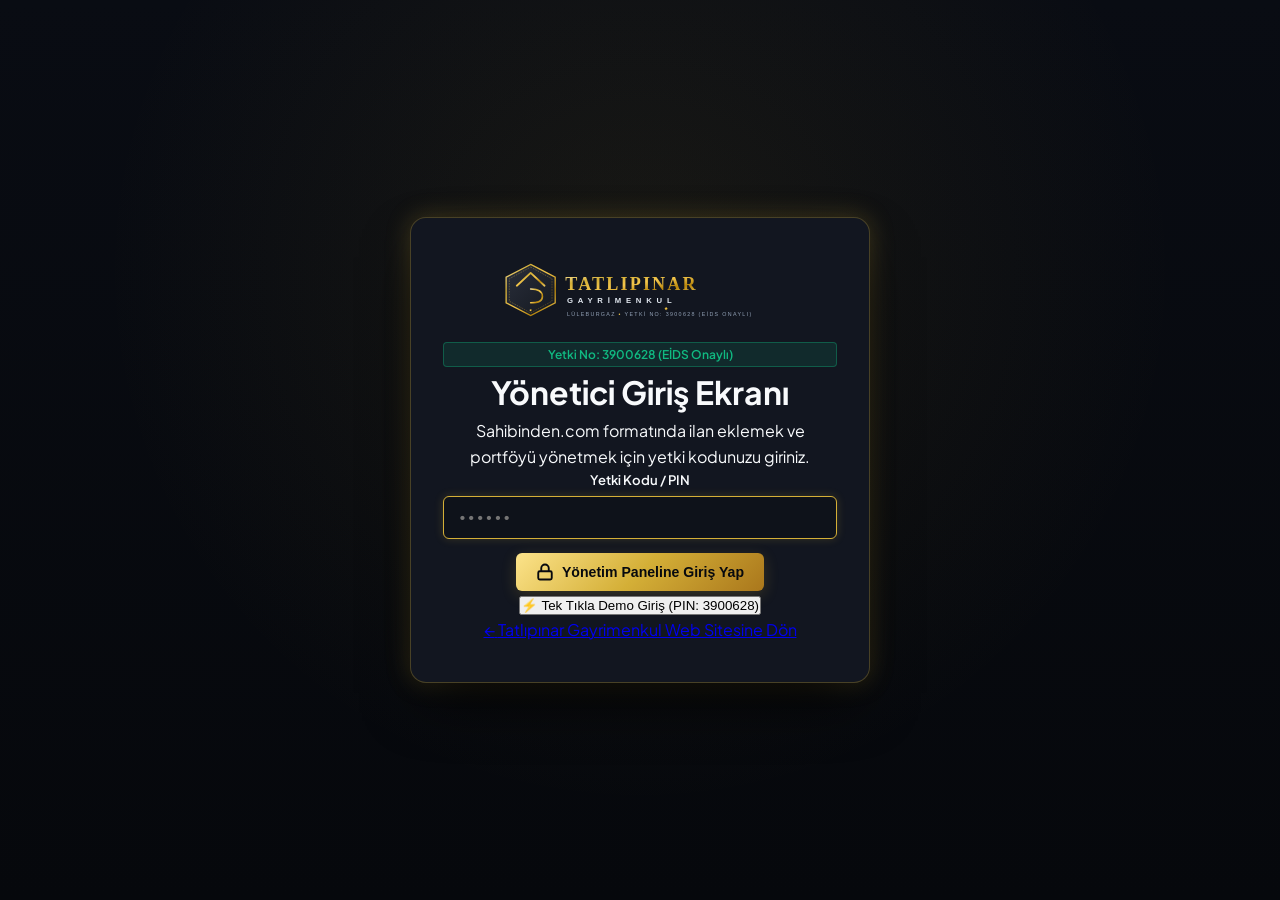
==== admin/index.html @ cd5a3cbf "feat(admin): add dedicated /admin login portal, standalone dashboard, and vercel routing" ====
<!DOCTYPE html>
<html lang="tr">
<head>
  <meta charset="UTF-8">
  <meta name="viewport" content="width=device-width, initial-scale=1.0">
  <title>Yönetici Paneli — Tatlıpınar Gayrimenkul (Yetki No: 3900628)</title>
  
  <meta name="robots" content="noindex, nofollow">
  <meta name="theme-color" content="#06080c">

  <!-- Base URL: /admin rotasındaki tüm bağıl bağlantıların kökten yüklenmesini sağlar -->
  <base href="/">

  <!-- Favicon -->
  <link rel="icon" type="image/svg+xml" href="images/logo.svg">

  <!-- CSS -->
  <link rel="stylesheet" href="css/style.css">

  <style>
    /* Admin Sayfası Özel Stilleri */
    body {
      background-color: var(--bg-deep);
      min-height: 100vh;
    }

    .admin-standalone-login {
      min-height: 100vh;
      display: flex;
      align-items: center;
      justify-content: center;
      padding: 20px;
      background: 
        radial-gradient(circle at 50% 30%, rgba(212, 175, 55, 0.08) 0%, transparent 60%),
        linear-gradient(180deg, #090c13 0%, #06080c 100%);
    }

    .login-portal-card {
      width: 100%;
      max-width: 460px;
      background: var(--bg-card);
      border: 1px solid var(--gold-border);
      border-radius: var(--radius-lg);
      padding: 40px 32px;
      box-shadow: 0 25px 60px -15px rgba(0, 0, 0, 0.95), var(--gold-glow);
      text-align: center;
    }

    .login-logo {
      height: 64px;
      width: auto;
      margin: 0 auto 20px;
      display: block;
    }

    .admin-standalone-dashboard {
      display: none;
      min-height: 100vh;
      flex-direction: column;
    }

    .admin-standalone-dashboard.active {
      display: flex;
    }

    .admin-top-nav {
      background: #090c13;
      border-bottom: 1px solid var(--border-gold-subtle);
      padding: 14px 28px;
      display: flex;
      justify-content: space-between;
      align-items: center;
      position: sticky;
      top: 0;
      z-index: 50;
    }

    .admin-brand {
      display: flex;
      align-items: center;
      gap: 14px;
      text-decoration: none;
    }

    .admin-brand img {
      height: 44px;
    }

    .admin-main-wrap {
      flex-grow: 1;
      padding: 30px 24px 60px;
      max-width: 1380px;
      width: 100%;
      margin: 0 auto;
    }

    .dashboard-panel-card {
      background: var(--bg-card);
      border: 1px solid var(--border-dark);
      border-radius: var(--radius-lg);
      overflow: hidden;
      box-shadow: var(--shadow-card);
    }
  </style>
</head>
<body>

  <!-- ========================================================================
       1. STANDALONE GİRİŞ EKRANI (/admin)
       ======================================================================== -->
  <div class="admin-standalone-login" id="standaloneLoginView">
    <div class="login-portal-card">
      <img src="images/logo.svg" alt="Tatlıpınar Gayrimenkul" class="login-logo">
      
      <div class="eids-top-badge inline-block mb-3">
        Yetki No: 3900628 (EİDS Onaylı)
      </div>

      <h1 class="text-xl font-bold text-white mb-1">Yönetici Giriş Ekranı</h1>
      <p class="text-xs text-slate-400 mb-6">Sahibinden.com formatında ilan eklemek ve portföyü yönetmek için yetki kodunuzu giriniz.</p>

      <form id="standaloneLoginForm" onsubmit="event.preventDefault(); handleAdminLogin();">
        <div class="form-group mb-4">
          <label class="form-label text-left text-xs uppercase tracking-wider text-amber-400" for="adminPinField">Yetki Kodu / PIN</label>
          <input type="password" id="adminPinField" class="form-control text-center text-lg font-mono tracking-widest" placeholder="••••••" autocomplete="current-password" required autofocus>
          <div id="standaloneAuthError" style="color: #ef4444; font-size: 0.8rem; margin-top: 8px;"></div>
        </div>

        <button type="submit" class="btn-gold w-full justify-center py-3 text-sm mb-3">
          <svg width="18" height="18" viewBox="0 0 24 24" fill="none" stroke="currentColor" stroke-width="2.5"><rect width="18" height="11" x="3" y="11" rx="2" ry="2"/><path d="M7 11V7a5 5 0 0 1 10 0v4"/></svg>
          <span>Yönetim Paneline Giriş Yap</span>
        </button>

        <button type="button" class="text-xs text-amber-400 hover:underline block mx-auto mb-5" onclick="quickDemoLogin()">
          ⚡ Tek Tıkla Demo Giriş (PIN: 3900628)
        </button>
      </form>

      <div class="pt-4 border-t border-slate-800">
        <a href="/" class="text-xs text-slate-400 hover:text-white transition flex items-center justify-center gap-1.5">
          <span>←</span>
          <span>Tatlıpınar Gayrimenkul Web Sitesine Dön</span>
        </a>
      </div>
    </div>
  </div>

  <!-- ========================================================================
       2. STANDALONE YÖNETİM DASHBOARD'U
       ======================================================================== -->
  <div class="admin-standalone-dashboard" id="standaloneDashboardView">
    <!-- Üst Bar -->
    <header class="admin-top-nav">
      <div class="admin-brand">
        <img src="images/logo.svg" alt="Tatlıpınar Gayrimenkul">
        <div>
          <div class="text-base font-extrabold text-white">Tatlıpınar Gayrimenkul — Yönetici Paneli</div>
          <div class="text-xs text-amber-400">Sahibinden.com Formatı Portföy Yönetim Sistemi • Lüleburgaz</div>
        </div>
      </div>

      <div class="flex items-center gap-3">
        <button type="button" class="btn-gold" onclick="AdminPanel.openFormModal()">
          <svg width="16" height="16" viewBox="0 0 24 24" fill="none" stroke="currentColor" stroke-width="2.5"><line x1="12" y1="5" x2="12" y2="19"/><line x1="5" y1="12" x2="19" y2="12"/></svg>
          <span>+ Yeni İlan Ekle</span>
        </button>

        <a href="/" target="_blank" class="btn-gold-outline text-xs" title="Web Sitesini Yeni Sekmede Aç">
          <svg width="14" height="14" viewBox="0 0 24 24" fill="none" stroke="currentColor" stroke-width="2"><path d="M18 13v6a2 2 0 0 1-2 2H5a2 2 0 0 1-2-2V8a2 2 0 0 1 2-2h6"/><polyline points="15 3 21 3 21 9"/><line x1="10" y1="14" x2="21" y2="3"/></svg>
          <span>Siteyi Görüntüle</span>
        </a>

        <button type="button" class="btn-table-action btn-delete ml-2" onclick="handleAdminLogout()" title="Oturumu Kapat">
          <svg width="16" height="16" viewBox="0 0 24 24" fill="none" stroke="currentColor" stroke-width="2"><path d="M9 21H5a2 2 0 0 1-2-2V5a2 2 0 0 1 2-2h4"/><polyline points="16 17 21 12 16 7"/><line x1="21" y1="12" x2="9" y2="12"/></svg>
        </button>
      </div>
    </header>

    <!-- Ana Gövde -->
    <main class="admin-main-wrap">
      <div class="dashboard-panel-card">
        <!-- İstatistik Şeridi -->
        <div class="admin-stats-strip">
          <div class="admin-stat-card">
            <span class="admin-stat-num" id="statTotalListings">0</span>
            <span class="admin-stat-text">Toplam İlan</span>
          </div>
          <div class="admin-stat-card">
            <span class="admin-stat-num" id="statForSale">0</span>
            <span class="admin-stat-text">Satılık Portföy</span>
          </div>
          <div class="admin-stat-card">
            <span class="admin-stat-num" id="statForRent">0</span>
            <span class="admin-stat-text">Kiralık Portföy</span>
          </div>
          <div class="admin-stat-card">
            <span class="admin-stat-num" id="statFeatured">0</span>
            <span class="admin-stat-text">Vitrindeki İlanlar</span>
          </div>
        </div>

        <!-- Filtre ve Arama Araç Çubuğu -->
        <div class="admin-toolbar">
          <div class="admin-search-wrap">
            <input type="text" id="adminSearchInput" class="form-control" placeholder="İlan başlığı, ilan no (#1340...) veya mahalle ara...">
            <select id="adminCatFilter" class="form-control" style="max-width: 170px;">
              <option value="all">Tüm Kategoriler</option>
              <option value="konut">Konut / Daire</option>
              <option value="villa">Villa / Müstakil</option>
              <option value="arsa">İmarlı Arsa</option>
              <option value="tarla">Tarla & Arazi</option>
              <option value="ticari">Ticari / İş Yeri</option>
            </select>
            <select id="adminTypeFilter" class="form-control" style="max-width: 140px;">
              <option value="all">Tüm İşlemler</option>
              <option value="satilik">Satılık</option>
              <option value="kiralik">Kiralık</option>
            </select>
          </div>

          <div class="admin-actions-wrap">
            <button type="button" class="btn-gold-outline text-xs" onclick="AdminPanel.exportJSON()" title="Portföyü İndir">
              Yedekle (JSON)
            </button>
            <button type="button" class="btn-gold-outline text-xs" onclick="AdminPanel.importJSON()" title="Yedek Yükle">
              İçe Aktar
            </button>
            <input type="file" id="adminImportFileInput" accept=".json" style="display: none;" onchange="AdminPanel.handleFileImport(event)">
            <button type="button" class="btn-gold-outline text-xs text-rose-400 border-rose-900" onclick="AdminPanel.resetToDefaults()" title="Varsayılan Portföye Dön">
              Sıfırla
            </button>
            <button type="button" class="btn-gold" onclick="AdminPanel.openFormModal()">
              + Yeni İlan
            </button>
          </div>
        </div>

        <!-- İlan Tablosu -->
        <div class="admin-table-wrap">
          <table class="admin-table">
            <thead>
              <tr>
                <th style="width: 60px;">Fotoğraf</th>
                <th style="width: 130px;">İlan No / Tarih</th>
                <th>İlan Başlığı & Konum</th>
                <th style="width: 160px;">Kategori / İşlem</th>
                <th style="width: 140px;">Fiyat / m²</th>
                <th style="width: 110px;">Vitrin</th>
                <th style="width: 90px;">Durum</th>
                <th style="width: 110px; text-align: center;">İşlemler</th>
              </tr>
            </thead>
            <tbody id="adminListingTableBody">
              <!-- JS renderListingTable() burayı doldurur -->
            </tbody>
          </table>
        </div>
      </div>
    </main>
  </div>

  <!-- ========================================================================
       3. SAHİBİNDEN.COM FORMATI İLAN EKLEME & DÜZENLEME FORMU MODALI
       ======================================================================== -->
  <div class="modal-backdrop" id="adminFormModal">
    <div class="modal-window" style="max-width: 1040px;">
      <div class="admin-header-bar">
        <h3 id="adminFormTitle" style="font-size: 1.15rem; font-weight: 800; color: #fff;">
          Yeni İlan Ekle (Sahibinden.com Formatı)
        </h3>
        <button type="button" class="modal-close-btn" style="position: static;" onclick="AdminPanel.closeFormModal()">×</button>
      </div>

      <div style="padding: 24px 28px; max-height: calc(90vh - 80px); overflow-y: auto;">
        <form id="sahibindenListingForm" onsubmit="AdminPanel.saveListing(event)">
          
          <!-- BÖLÜM 1: TEMEL BİLGİLER & İŞLEM -->
          <div class="form-step-section">
            <h4 class="form-step-title">
              <span class="text-amber-400">1.</span> Temel Bilgiler ve İşlem Türü
            </h4>
            <div class="grid grid-cols-1 md:grid-cols-3 gap-4">
              <div class="form-group md:col-span-2">
                <label class="form-label">İlan Başlığı (Sahibinden Tarzı Çekici Başlık) *</label>
                <input type="text" id="formTitle" class="form-control" placeholder="Örn: Lüleburgaz Kurtuluş Mahallesi'nde Lüks 3+1 Sıfır Daire" required>
              </div>

              <div class="form-group">
                <label class="form-label">İlan Numarası (Otomatik / Manuel)</label>
                <input type="text" id="formListingId" class="form-control font-mono text-amber-400" required>
              </div>

              <div class="form-group">
                <label class="form-label">Kategori</label>
                <select id="formCategory" class="form-control">
                  <option value="konut">Konut / Daire</option>
                  <option value="villa">Villa / Müstakil Ev</option>
                  <option value="arsa">İmarlı Arsa</option>
                  <option value="tarla">Tarla & Arazi</option>
                  <option value="ticari">Ticari / İş Yeri / Dükkan</option>
                </select>
              </div>

              <div class="form-group">
                <label class="form-label">İşlem Türü</label>
                <select id="formType" class="form-control">
                  <option value="satilik">Satılık</option>
                  <option value="kiralik">Kiralık</option>
                </select>
              </div>

              <div class="form-group">
                <label class="form-label">Fiyat ve Para Birimi *</label>
                <div style="display: flex; gap: 8px;">
                  <input type="number" id="formPrice" class="form-control font-mono font-bold" placeholder="Örn: 4790000" required>
                  <select id="formCurrency" class="form-control" style="max-width: 80px;">
                    <option value="₺">₺</option>
                    <option value="$">$</option>
                    <option value="€">€</option>
                  </select>
                </div>
              </div>

              <div class="form-group">
                <label class="form-label">Yayın Durumu</label>
                <select id="formStatus" class="form-control">
                  <option value="active">Aktif (Yayında)</option>
                  <option value="passive">Pasif (Taslak / Askıda)</option>
                </select>
              </div>

              <div class="form-group flex items-center gap-4 mt-6">
                <label class="custom-checkbox-label">
                  <input type="checkbox" id="formFeatured">
                  <span class="font-bold text-amber-400">★ Vitrin İlanı Olarak İşaretle</span>
                </label>
              </div>

              <div class="form-group flex items-center gap-4 mt-6">
                <label class="custom-checkbox-label">
                  <input type="checkbox" id="formEidsApproved" checked>
                  <span class="text-emerald-400 font-bold">✓ EİDS Onaylı (Yetki No: 3900628)</span>
                </label>
              </div>
            </div>
          </div>

          <!-- BÖLÜM 2: KONUM VE ADRES -->
          <div class="form-step-section">
            <h4 class="form-step-title">
              <span class="text-amber-400">2.</span> Konum Bilgileri
            </h4>
            <div class="grid grid-cols-1 md:grid-cols-3 gap-4">
              <div class="form-group">
                <label class="form-label">İl</label>
                <input type="text" id="formCity" class="form-control" value="Kırklareli" required>
              </div>

              <div class="form-group">
                <label class="form-label">İlçe</label>
                <input type="text" id="formDistrict" class="form-control" value="Lüleburgaz" required>
              </div>

              <div class="form-group">
                <label class="form-label">Mahalle / Köy</label>
                <input type="text" id="formNeighborhood" class="form-control" placeholder="Örn: Kurtuluş Mah." required>
              </div>

              <div class="form-group md:col-span-3">
                <label class="form-label">Açık Adres / Tarif (Opsiyonel)</label>
                <input type="text" id="formAddress" class="form-control" placeholder="Örn: İstiklal Caddesi Otogar Karşısı No: 13">
              </div>
            </div>
          </div>

          <!-- BÖLÜM 3: SAHİBİNDEN TEKNİK SPESİFİKASYONLARI -->
          <div class="form-step-section">
            <h4 class="form-step-title">
              <span class="text-amber-400">3.</span> Sahibinden Emlak Detayları
            </h4>
            <div class="grid grid-cols-2 md:grid-cols-4 gap-4">
              <div class="form-group">
                <label class="form-label">m² (Brüt) *</label>
                <input type="number" id="formGrossM2" class="form-control" placeholder="Örn: 125" required>
              </div>

              <div class="form-group">
                <label class="form-label">m² (Net)</label>
                <input type="number" id="formNetM2" class="form-control" placeholder="Örn: 115">
              </div>

              <div class="form-group">
                <label class="form-label">Oda Sayısı</label>
                <select id="formRoomCount" class="form-control">
                  <option value="1+1">1+1</option>
                  <option value="2+1">2+1</option>
                  <option value="3+1" selected>3+1</option>
                  <option value="4+1">4+1</option>
                  <option value="4+2">4+2 Dubleks</option>
                  <option value="5+1">5+1</option>
                  <option value="1+0">Stüdyo (1+0)</option>
                  <option value="Arsa / Parsel">Arsa / Parsel</option>
                  <option value="Tarla / Arazi">Tarla / Arazi</option>
                  <option value="Dükkan / Mağaza">Dükkan / Mağaza</option>
                </select>
              </div>

              <div class="form-group">
                <label class="form-label">Bina Yaşı</label>
                <select id="formBuildingAge" class="form-control">
                  <option value="0 (Sıfır Bina)">0 (Sıfır Bina)</option>
                  <option value="1 Yaşında">1 Yaşında</option>
                  <option value="2 Yaşında">2 Yaşında</option>
                  <option value="3 Yaşında">3 Yaşında</option>
                  <option value="4 Yaşında">4 Yaşında</option>
                  <option value="5-10 Yaşında">5-10 Yaşında</option>
                  <option value="11-15 Yaşında">11-15 Yaşında</option>
                  <option value="16-20 Yaşında">16-20 Yaşında</option>
                  <option value="21+ Yaşında">21+ Yaşında</option>
                  <option value="—">—</option>
                </select>
              </div>

              <div class="form-group">
                <label class="form-label">Bulunduğu Kat</label>
                <input type="text" id="formFloor" class="form-control" placeholder="Örn: 4. Kat, Bahçe Katı, Villa">
              </div>

              <div class="form-group">
                <label class="form-label">Kat Sayısı</label>
                <input type="text" id="formTotalFloors" class="form-control" placeholder="Örn: 7">
              </div>

              <div class="form-group">
                <label class="form-label">Isıtma Tipi</label>
                <select id="formHeating" class="form-control">
                  <option value="Kombi (Doğalgaz)">Kombi (Doğalgaz)</option>
                  <option value="Yerden Isıtma">Yerden Isıtma</option>
                  <option value="Merkezi Sistem">Merkezi Sistem</option>
                  <option value="Klima">Klima</option>
                  <option value="Şömine">Şömine</option>
                  <option value="Yok">Yok</option>
                </select>
              </div>

              <div class="form-group">
                <label class="form-label">Banyo Sayısı</label>
                <input type="number" id="formBathrooms" class="form-control" value="1" min="0">
              </div>

              <div class="form-group">
                <label class="form-label">Balkon</label>
                <select id="formBalcony" class="form-control">
                  <option value="Var">Var</option>
                  <option value="Var (Cam Balkon)">Var (Cam Balkon)</option>
                  <option value="2 Balkon">2 Balkon</option>
                  <option value="Teras / Veranda">Teras / Veranda</option>
                  <option value="Yok">Yok</option>
                </select>
              </div>

              <div class="form-group">
                <label class="form-label">Asansör</label>
                <select id="formElevator" class="form-control">
                  <option value="Var">Var</option>
                  <option value="Var (Çift Asansör)">Var (Çift Asansör)</option>
                  <option value="Yok">Yok</option>
                </select>
              </div>

              <div class="form-group">
                <label class="form-label">Otopark</label>
                <select id="formParking" class="form-control">
                  <option value="Açık Otopark">Açık Otopark</option>
                  <option value="Kapalı Otopark">Kapalı Otopark</option>
                  <option value="Açık ve Kapalı Otopark">Açık ve Kapalı Otopark</option>
                  <option value="Özel Garaj">Özel Garaj</option>
                  <option value="Yok">Yok</option>
                </select>
              </div>

              <div class="form-group">
                <label class="form-label">Eşyalı mı?</label>
                <select id="formFurnished" class="form-control">
                  <option value="Hayır">Hayır</option>
                  <option value="Evet">Evet</option>
                  <option value="Kısmi Eşyalı">Kısmi Eşyalı</option>
                </select>
              </div>

              <div class="form-group">
                <label class="form-label">Tapu Durumu</label>
                <select id="formDeedStatus" class="form-control">
                  <option value="Kat Mülkiyetli">Kat Mülkiyetli</option>
                  <option value="Kat İrtifaklı">Kat İrtifaklı</option>
                  <option value="Müstakil Parsel">Müstakil Parsel</option>
                  <option value="Hisseli Tapu">Hisseli Tapu</option>
                  <option value="Arsa Tapulu">Arsa Tapulu</option>
                </select>
              </div>

              <div class="form-group flex items-center pt-6">
                <label class="custom-checkbox-label">
                  <input type="checkbox" id="formCreditEligible" checked>
                  <span>Krediye Uygun</span>
                </label>
              </div>
            </div>
          </div>

          <!-- BÖLÜM 4: DONANIM VE ÖZELLİK CHECKBOXLARI -->
          <div class="form-step-section">
            <h4 class="form-step-title">
              <span class="text-amber-400">4.</span> İç, Dış ve Muhit Özellikleri
            </h4>

            <div class="mb-4">
              <label class="form-label text-xs uppercase text-amber-400 tracking-wider mb-2 block">İç Özellikler</label>
              <div class="checkbox-group-grid" id="interiorFeaturesGroup">
                <label class="custom-checkbox-label"><input type="checkbox" value="Ankastre Fırın & Ocak"> Ankastre Fırın & Ocak</label>
                <label class="custom-checkbox-label"><input type="checkbox" value="Ebeveyn Banyosu"> Ebeveyn Banyosu</label>
                <label class="custom-checkbox-label"><input type="checkbox" value="Giyinme Odası"> Giyinme Odası</label>
                <label class="custom-checkbox-label"><input type="checkbox" value="Görüntülü Diyafon"> Görüntülü Diyafon</label>
                <label class="custom-checkbox-label"><input type="checkbox" value="Çelik Kapı"> Çelik Kapı</label>
                <label class="custom-checkbox-label"><input type="checkbox" value="Fiber İnternet Altyapısı"> Fiber İnternet</label>
                <label class="custom-checkbox-label"><input type="checkbox" value="Hilton Banyo & Duşakabin"> Duşakabin & Hilton</label>
                <label class="custom-checkbox-label"><input type="checkbox" value="Spot & LED Aydınlatma"> Spot / LED Aydınlatma</label>
                <label class="custom-checkbox-label"><input type="checkbox" value="Klima Altyapısı"> Klima Altyapısı</label>
                <label class="custom-checkbox-label"><input type="checkbox" value="Laminant Parke"> Laminant Parke</label>
                <label class="custom-checkbox-label"><input type="checkbox" value="Şömine"> Şömine</label>
                <label class="custom-checkbox-label"><input type="checkbox" value="Akıllı Ev Sistemi"> Akıllı Ev Sistemi</label>
              </div>
            </div>

            <div class="mb-4">
              <label class="form-label text-xs uppercase text-amber-400 tracking-wider mb-2 block">Dış / Bina Özellikleri</label>
              <div class="checkbox-group-grid" id="exteriorFeaturesGroup">
                <label class="custom-checkbox-label"><input type="checkbox" value="Asansör"> Asansör</label>
                <label class="custom-checkbox-label"><input type="checkbox" value="Kapalı Otopark"> Kapalı Otopark</label>
                <label class="custom-checkbox-label"><input type="checkbox" value="Açık Otopark"> Açık Otopark</label>
                <label class="custom-checkbox-label"><input type="checkbox" value="Isı Yalıtımı (Mantolama)"> Isı Yalıtımı</label>
                <label class="custom-checkbox-label"><input type="checkbox" value="Güvenlik Kamerası (7/24)"> 7/24 Güvenlik Kamerası</label>
                <label class="custom-checkbox-label"><input type="checkbox" value="Su Deposu & Hidrofor"> Su Deposu / Hidrofor</label>
                <label class="custom-checkbox-label"><input type="checkbox" value="Çocuk Oyun Parkı"> Çocuk Oyun Parkı</label>
                <label class="custom-checkbox-label"><input type="checkbox" value="Peyzajlı Müstakil Bahçe"> Peyzajlı Bahçe</label>
                <label class="custom-checkbox-label"><input type="checkbox" value="Asfalt Yol Cepheli"> Asfalt Yol Cepheli</label>
                <label class="custom-checkbox-label"><input type="checkbox" value="Elektrik & Su Hattı Hazır"> Elektrik & Su Hazır</label>
              </div>
            </div>

            <div>
              <label class="form-label text-xs uppercase text-amber-400 tracking-wider mb-2 block">Konum / Muhit</label>
              <div class="checkbox-group-grid" id="locationFeaturesGroup">
                <label class="custom-checkbox-label"><input type="checkbox" value="Çarşı Merkezine Yakın"> Çarşı Merkezine Yakın</label>
                <label class="custom-checkbox-label"><input type="checkbox" value="Otogar Mevkii"> Otogar Mevkii</label>
                <label class="custom-checkbox-label"><input type="checkbox" value="Toplu Taşıma Duraklarına Yakın"> Toplu Ulaşıma Yakın</label>
                <label class="custom-checkbox-label"><input type="checkbox" value="Market ve Okul Yakını"> Market ve Okul Yakını</label>
                <label class="custom-checkbox-label"><input type="checkbox" value="Sağlık Ocağı & Eczane Çevresi"> Sağlık Ocağı Yakını</label>
                <label class="custom-checkbox-label"><input type="checkbox" value="Doğa Manzaralı & Sessiz"> Doğa Manzaralı</label>
              </div>
            </div>
          </div>

          <!-- BÖLÜM 5: FOTOĞRAFLAR -->
          <div class="form-step-section">
            <h4 class="form-step-title">
              <span class="text-amber-400">5.</span> İlan Fotoğrafları
            </h4>
            
            <div style="display: flex; gap: 8px;">
              <input type="text" id="newImageUrlInput" class="form-control" placeholder="Görsel Bağlantısı (URL) veya dosya yolu (Örn: images/ilan-kurtulus-3plus1.jpg)">
              <button type="button" class="btn-gold whitespace-nowrap" onclick="AdminPanel.addImageUrl()">
                + Fotoğraf Ekle
              </button>
            </div>

            <div class="mt-3">
              <span class="text-xs text-slate-400 block mb-1.5 font-semibold">Veya Hızlı Hazır Fotoğraflardan Seçin:</span>
              <div class="preset-chip-list">
                <button type="button" class="btn-preset-chip" onclick="AdminPanel.addPresetImage('images/ilan-kurtulus-3plus1.jpg')">+ Kurtuluş 3+1 Daire</button>
                <button type="button" class="btn-preset-chip" onclick="AdminPanel.addPresetImage('images/ilan-hamzabey-arsa.jpg')">+ Hamzabey Arsa</button>
                <button type="button" class="btn-preset-chip" onclick="AdminPanel.addPresetImage('images/ilan-kocasinan-isyeri.jpg')">+ Ticari Dükkan</button>
                <button type="button" class="btn-preset-chip" onclick="AdminPanel.addPresetImage('images/ilan-babaeski-tarla.jpg')">+ Babaeski Tarla</button>
                <button type="button" class="btn-preset-chip" onclick="AdminPanel.addPresetImage('images/hero-bg.jpg')">+ Lüks Villa / Peyzaj</button>
                <button type="button" class="btn-preset-chip" onclick="AdminPanel.addPresetImage('images/ofis-ic-mekan.jpg')">+ Ofis İç Mekan</button>
              </div>
            </div>

            <!-- Önizlemeler -->
            <div class="admin-preview-list" id="adminImagePreviews">
              <!-- JS renderImagePreviews() burayı doldurur -->
            </div>
          </div>

          <!-- BÖLÜM 6: DETAYLI AÇIKLAMA -->
          <div class="form-step-section">
            <h4 class="form-step-title">
              <span class="text-amber-400">6.</span> Detaylı İlan Açıklaması
            </h4>
            <div class="form-group">
              <textarea id="formDescription" class="form-control" rows="6" placeholder="Mülkün tüm avantajlarını, çevresel özelliklerini, cephesini ve öne çıkan detaylarını detaylıca buraya yazınız..."></textarea>
            </div>
          </div>

          <!-- Kaydet & İptal Butonları -->
          <div style="display: flex; justify-content: flex-end; gap: 12px; margin-top: 20px;">
            <button type="button" class="btn-gold-outline" onclick="AdminPanel.closeFormModal()">Vazgeç</button>
            <button type="submit" class="btn-gold px-8 py-3 text-base">
              💾 İlanı Kaydet ve Yayınla
            </button>
          </div>
        </form>
      </div>
    </div>
  </div>

  <!-- ========================================================================
       4. SAHİBİNDEN DETAY ÖNİZLEME MODALI
       ======================================================================== -->
  <div class="modal-backdrop" id="listingDetailModal">
    <div class="modal-window">
      <button type="button" class="modal-close-btn" onclick="App.closeListingDetail()" title="Kapat (ESC)">×</button>
      <div class="modal-body-content" id="listingDetailContent">
        <!-- JS App.openListingDetail() burayı oluşturur -->
      </div>
    </div>
  </div>

  <!-- JAVASCRIPT DOSYALARI -->
  <script src="js/data.js"></script>
  <script src="js/admin.js"></script>
  <script src="js/app.js"></script>

  <script>
    // Standalone Admin Kontrol Mantığı
    function checkAdminState() {
      const isAuth = sessionStorage.getItem("tatlipinar_admin_auth") === "true";
      const loginView = document.getElementById("standaloneLoginView");
      const dashboardView = document.getElementById("standaloneDashboardView");

      if (isAuth) {
        loginView.style.display = "none";
        dashboardView.classList.add("active");
        if (window.AdminPanel) {
          AdminPanel.isAuthenticated = true;
          AdminPanel.init();
          AdminPanel.renderStats();
          AdminPanel.renderListingTable();
        }
      } else {
        loginView.style.display = "flex";
        dashboardView.classList.remove("active");
        setTimeout(() => document.getElementById("adminPinField")?.focus(), 150);
      }
    }

    function handleAdminLogin() {
      const pin = document.getElementById("adminPinField").value.trim();
      if (pin === APP_CONFIG.adminPin || pin === "1234" || pin === "admin") {
        sessionStorage.setItem("tatlipinar_admin_auth", "true");
        checkAdminState();
        AdminPanel.showToast("Giriş Başarılı!", "Yönetici paneline hoş geldiniz.", "success");
      } else {
        document.getElementById("standaloneAuthError").textContent = "Hatalı yetki kodu! (Varsayılan Kod: 3900628 veya 1234)";
      }
    }

    function quickDemoLogin() {
      document.getElementById("adminPinField").value = "3900628";
      handleAdminLogin();
    }

    function handleAdminLogout() {
      sessionStorage.removeItem("tatlipinar_admin_auth");
      checkAdminState();
      AdminPanel.showToast("Çıkış Yapıldı", "Yönetici oturumunuz kapatıldı.", "info");
    }

    document.addEventListener("DOMContentLoaded", () => {
      checkAdminState();
    });
  </script>
</body>
</html>
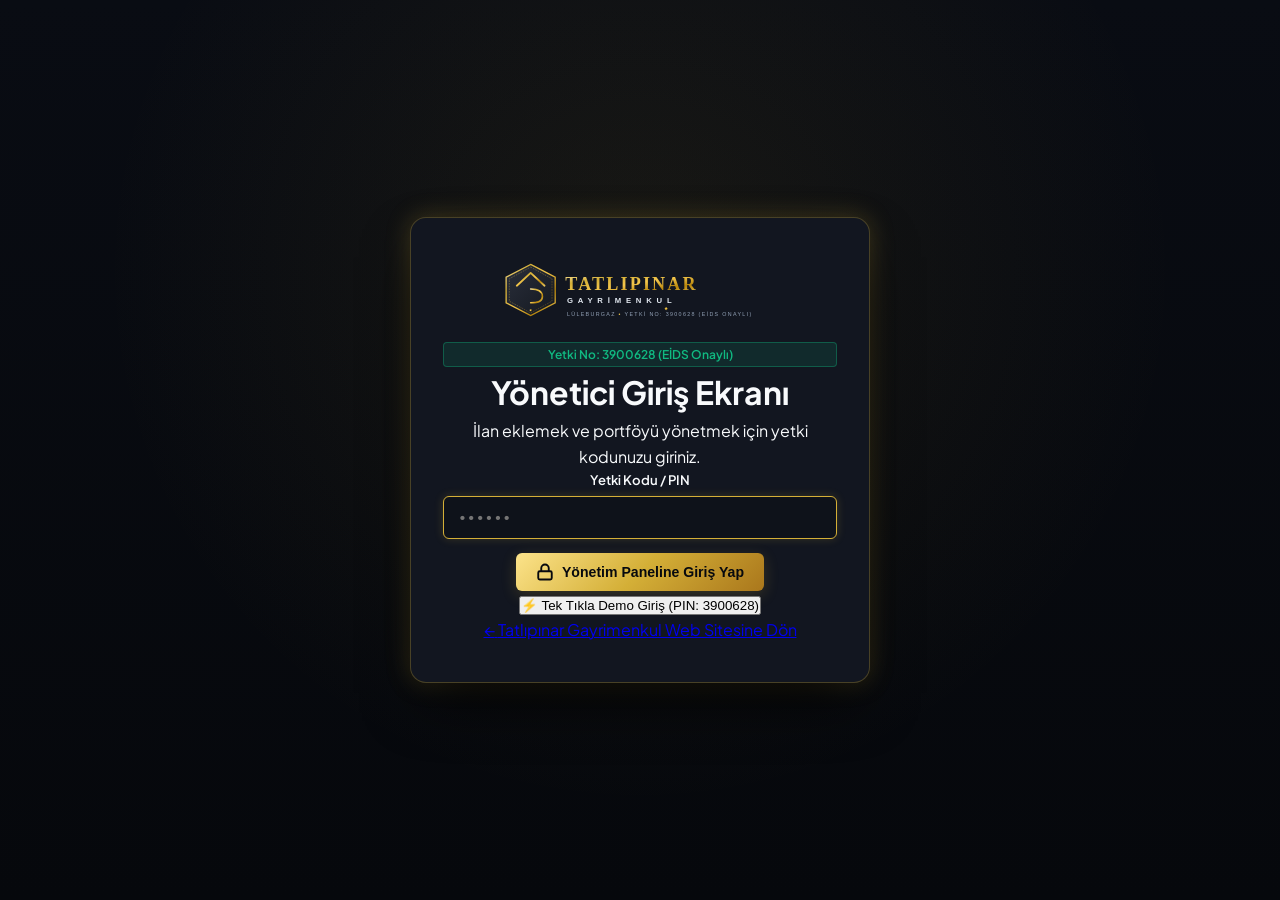
==== commit f015d155: "style(admin): remove 'Sahibinden.com Formatı' label from admin header and modals" ====
--- a/admin/index.html
+++ b/admin/index.html
@@ -117,7 +117,7 @@
       </div>
 
       <h1 class="text-xl font-bold text-white mb-1">Yönetici Giriş Ekranı</h1>
-      <p class="text-xs text-slate-400 mb-6">Sahibinden.com formatında ilan eklemek ve portföyü yönetmek için yetki kodunuzu giriniz.</p>
+      <p class="text-xs text-slate-400 mb-6">İlan eklemek ve portföyü yönetmek için yetki kodunuzu giriniz.</p>
 
       <form id="standaloneLoginForm" onsubmit="event.preventDefault(); handleAdminLogin();">
         <div class="form-group mb-4">
@@ -155,7 +155,7 @@
         <img src="images/logo.svg" alt="Tatlıpınar Gayrimenkul">
         <div>
           <div class="text-base font-extrabold text-white">Tatlıpınar Gayrimenkul — Yönetici Paneli</div>
-          <div class="text-xs text-amber-400">Sahibinden.com Formatı Portföy Yönetim Sistemi • Lüleburgaz</div>
+          <div class="text-xs text-amber-400">Portföy Yönetim Sistemi • Lüleburgaz</div>
         </div>
       </div>
 
@@ -260,13 +260,13 @@
   </div>
 
   <!-- ========================================================================
-       3. SAHİBİNDEN.COM FORMATI İLAN EKLEME & DÜZENLEME FORMU MODALI
+       3. İLAN EKLEME & DÜZENLEME FORMU MODALI
        ======================================================================== -->
   <div class="modal-backdrop" id="adminFormModal">
     <div class="modal-window" style="max-width: 1040px;">
       <div class="admin-header-bar">
         <h3 id="adminFormTitle" style="font-size: 1.15rem; font-weight: 800; color: #fff;">
-          Yeni İlan Ekle (Sahibinden.com Formatı)
+          Yeni İlan Ekle
         </h3>
         <button type="button" class="modal-close-btn" style="position: static;" onclick="AdminPanel.closeFormModal()">×</button>
       </div>
@@ -281,7 +281,7 @@
             </h4>
             <div class="grid grid-cols-1 md:grid-cols-3 gap-4">
               <div class="form-group md:col-span-2">
-                <label class="form-label">İlan Başlığı (Sahibinden Tarzı Çekici Başlık) *</label>
+                <label class="form-label">İlan Başlığı *</label>
                 <input type="text" id="formTitle" class="form-control" placeholder="Örn: Lüleburgaz Kurtuluş Mahallesi'nde Lüks 3+1 Sıfır Daire" required>
               </div>
 
@@ -373,10 +373,10 @@
             </div>
           </div>
 
-          <!-- BÖLÜM 3: SAHİBİNDEN TEKNİK SPESİFİKASYONLARI -->
+          <!-- BÖLÜM 3: GAYRİMENKUL DETAYLARI -->
           <div class="form-step-section">
             <h4 class="form-step-title">
-              <span class="text-amber-400">3.</span> Sahibinden Emlak Detayları
+              <span class="text-amber-400">3.</span> Gayrimenkul & Yapısal Detaylar
             </h4>
             <div class="grid grid-cols-2 md:grid-cols-4 gap-4">
               <div class="form-group">
@@ -615,7 +615,7 @@
   </div>
 
   <!-- ========================================================================
-       4. SAHİBİNDEN DETAY ÖNİZLEME MODALI
+       4. İLAN DETAY ÖNİZLEME MODALI
        ======================================================================== -->
   <div class="modal-backdrop" id="listingDetailModal">
     <div class="modal-window">
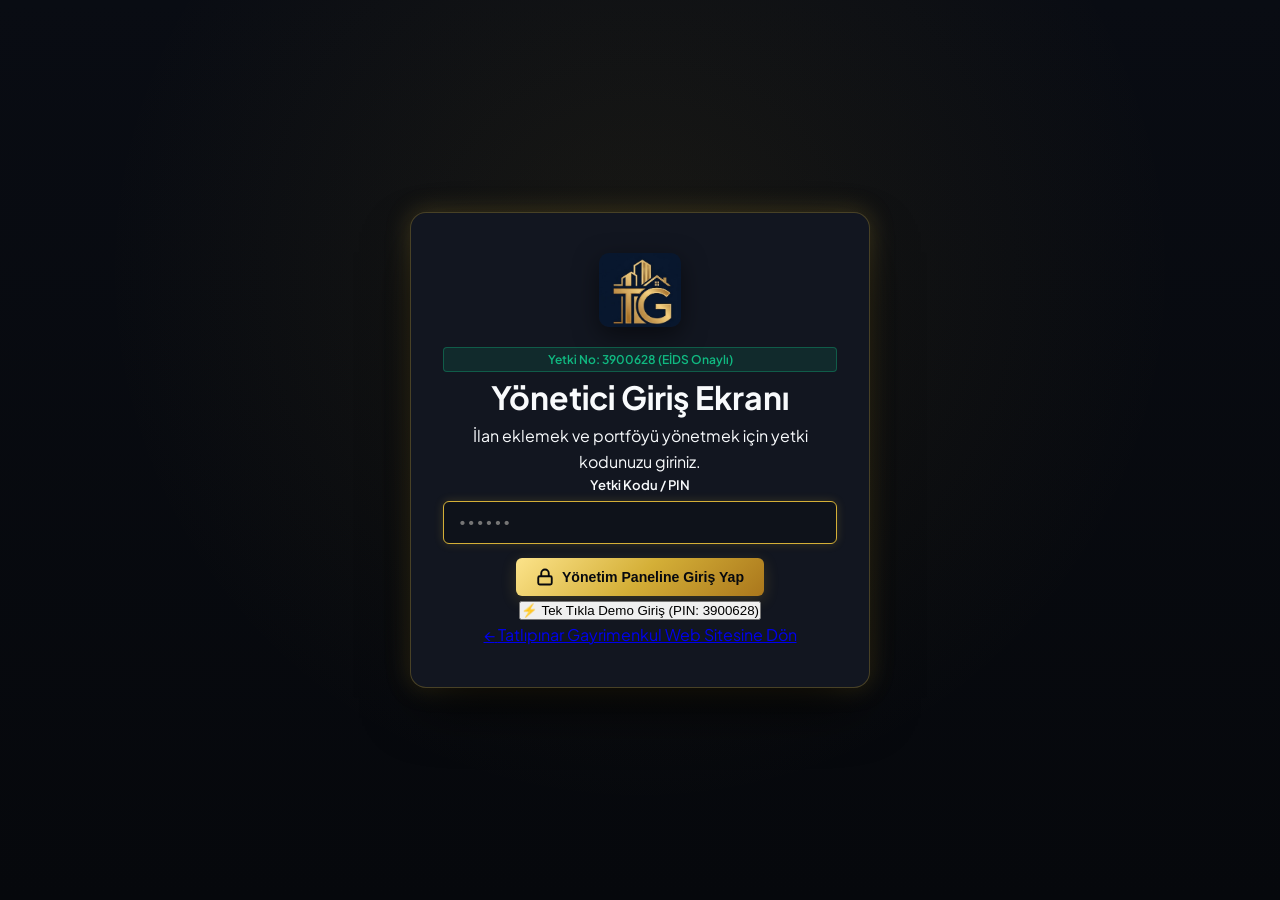
==== commit 066a6e43: "feat(branding): apply custom TG emblem logo across platform and add explicit 'Çıkış' button in admin" ====
--- a/admin/index.html
+++ b/admin/index.html
@@ -12,7 +12,7 @@
   <base href="/">
 
   <!-- Favicon -->
-  <link rel="icon" type="image/svg+xml" href="images/logo.svg">
+  <link rel="icon" type="image/png" href="images/logo.png">
 
   <!-- CSS -->
   <link rel="stylesheet" href="css/style.css">
@@ -47,10 +47,12 @@
     }
 
     .login-logo {
-      height: 64px;
+      height: 74px;
       width: auto;
       margin: 0 auto 20px;
       display: block;
+      border-radius: 10px;
+      box-shadow: 0 8px 24px rgba(0, 0, 0, 0.5);
     }
 
     .admin-standalone-dashboard {
@@ -83,7 +85,32 @@
     }
 
     .admin-brand img {
-      height: 44px;
+      height: 46px;
+      width: auto;
+      border-radius: 8px;
+    }
+
+    .btn-admin-logout {
+      display: inline-flex;
+      align-items: center;
+      gap: 6px;
+      background: rgba(239, 68, 68, 0.12);
+      border: 1px solid rgba(239, 68, 68, 0.35);
+      color: #fca5a5;
+      font-size: 0.8rem;
+      font-weight: 600;
+      padding: 7px 14px;
+      border-radius: var(--radius-sm);
+      cursor: pointer;
+      transition: all 0.2s;
+      text-decoration: none;
+    }
+
+    .btn-admin-logout:hover {
+      background: rgba(239, 68, 68, 0.26);
+      border-color: #ef4444;
+      color: #fff;
+      box-shadow: 0 0 12px rgba(239, 68, 68, 0.35);
     }
 
     .admin-main-wrap {
@@ -110,7 +137,7 @@
        ======================================================================== -->
   <div class="admin-standalone-login" id="standaloneLoginView">
     <div class="login-portal-card">
-      <img src="images/logo.svg" alt="Tatlıpınar Gayrimenkul" class="login-logo">
+      <img src="images/logo.png" alt="Tatlıpınar Gayrimenkul" class="login-logo">
       
       <div class="eids-top-badge inline-block mb-3">
         Yetki No: 3900628 (EİDS Onaylı)
@@ -152,7 +179,7 @@
     <!-- Üst Bar -->
     <header class="admin-top-nav">
       <div class="admin-brand">
-        <img src="images/logo.svg" alt="Tatlıpınar Gayrimenkul">
+        <img src="images/logo.png" alt="Tatlıpınar Gayrimenkul">
         <div>
           <div class="text-base font-extrabold text-white">Tatlıpınar Gayrimenkul — Yönetici Paneli</div>
           <div class="text-xs text-amber-400">Portföy Yönetim Sistemi • Lüleburgaz</div>
@@ -170,8 +197,9 @@
           <span>Siteyi Görüntüle</span>
         </a>
 
-        <button type="button" class="btn-table-action btn-delete ml-2" onclick="handleAdminLogout()" title="Oturumu Kapat">
-          <svg width="16" height="16" viewBox="0 0 24 24" fill="none" stroke="currentColor" stroke-width="2"><path d="M9 21H5a2 2 0 0 1-2-2V5a2 2 0 0 1 2-2h4"/><polyline points="16 17 21 12 16 7"/><line x1="21" y1="12" x2="9" y2="12"/></svg>
+        <button type="button" class="btn-admin-logout" onclick="handleAdminLogout()" title="Yönetici Oturumunu Kapat">
+          <svg width="14" height="14" viewBox="0 0 24 24" fill="none" stroke="currentColor" stroke-width="2"><path d="M9 21H5a2 2 0 0 1-2-2V5a2 2 0 0 1 2-2h4"/><polyline points="16 17 21 12 16 7"/><line x1="21" y1="12" x2="9" y2="12"/></svg>
+          <span>Çıkış</span>
         </button>
       </div>
     </header>
@@ -577,12 +605,12 @@
             <div class="mt-3">
               <span class="text-xs text-slate-400 block mb-1.5 font-semibold">Veya Hızlı Hazır Fotoğraflardan Seçin:</span>
               <div class="preset-chip-list">
-                <button type="button" class="btn-preset-chip" onclick="AdminPanel.addPresetImage('images/ilan-kurtulus-3plus1.jpg')">+ Kurtuluş 3+1 Daire</button>
-                <button type="button" class="btn-preset-chip" onclick="AdminPanel.addPresetImage('images/ilan-hamzabey-arsa.jpg')">+ Hamzabey Arsa</button>
-                <button type="button" class="btn-preset-chip" onclick="AdminPanel.addPresetImage('images/ilan-kocasinan-isyeri.jpg')">+ Ticari Dükkan</button>
-                <button type="button" class="btn-preset-chip" onclick="AdminPanel.addPresetImage('images/ilan-babaeski-tarla.jpg')">+ Babaeski Tarla</button>
-                <button type="button" class="btn-preset-chip" onclick="AdminPanel.addPresetImage('images/hero-bg.jpg')">+ Lüks Villa / Peyzaj</button>
-                <button type="button" class="btn-preset-chip" onclick="AdminPanel.addPresetImage('images/ofis-ic-mekan.jpg')">+ Ofis İç Mekan</button>
+                <button type="button" class="btn-preset-chip" onclick="AdminPanel.addPresetImage('images/ilan-konut-1.jpg')">+ Lüks Daire</button>
+                <button type="button" class="btn-preset-chip" onclick="AdminPanel.addPresetImage('images/ilan-villa-1.jpg')">+ Havuzlu Villa</button>
+                <button type="button" class="btn-preset-chip" onclick="AdminPanel.addPresetImage('images/ilan-arsa-1.jpg')">+ İmarlı Arsa</button>
+                <button type="button" class="btn-preset-chip" onclick="AdminPanel.addPresetImage('images/ilan-tarla-1.jpg')">+ Verimli Tarla</button>
+                <button type="button" class="btn-preset-chip" onclick="AdminPanel.addPresetImage('images/ilan-ticari-1.jpg')">+ Ticari Mağaza</button>
+                <button type="button" class="btn-preset-chip" onclick="AdminPanel.addPresetImage('images/ilan-ticari-5.jpg')">+ Lojistik Depo</button>
               </div>
             </div>
 
